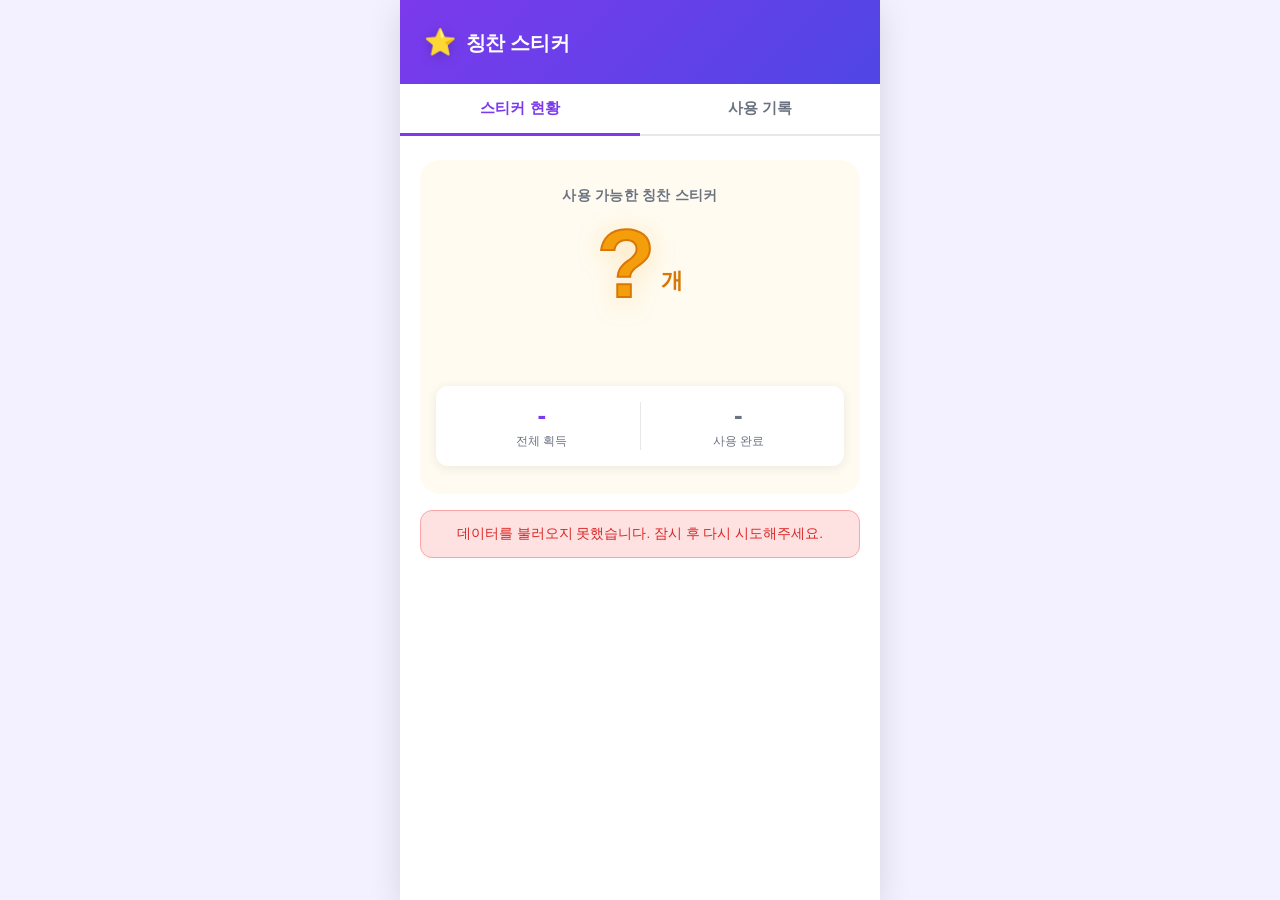
==== sticker/index.html @ 3e8200b6 "Add general user page (index.html, user.css, user.js)" ====
<!DOCTYPE html>
<html lang="ko">
<head>
  <meta charset="UTF-8">
  <meta name="viewport" content="width=device-width, initial-scale=1.0">
  <title>칭찬 스티커</title>
  <link rel="stylesheet" href="user.css">
</head>
<body>
  <div class="page">

    <header class="user-header">
      <div class="user-header-title">
        <span class="user-header-icon">⭐</span>
        <span>칭찬 스티커</span>
      </div>
    </header>

    <!-- 탭 바 -->
    <div class="user-tab-bar">
      <button class="user-tab-btn active" data-tab="status">스티커 현황</button>
      <button class="user-tab-btn" data-tab="history">사용 기록</button>
    </div>

    <main class="user-main">

      <!-- ── 탭 1: 스티커 현황 ── -->
      <div class="user-tab-pane" id="user-pane-status">
        <div class="status-card">
          <p class="status-label">사용 가능한 칭찬 스티커</p>
          <div class="status-big">
            <span class="status-number" id="available-count">·</span>
            <span class="status-unit">개</span>
          </div>
          <div class="star-display" id="star-display"></div>
          <div class="status-sub">
            <div class="status-sub-item">
              <span class="sub-num" id="total-count">-</span>
              <span class="sub-label">전체 획득</span>
            </div>
            <div class="status-sub-divider"></div>
            <div class="status-sub-item">
              <span class="sub-num used" id="used-count">-</span>
              <span class="sub-label">사용 완료</span>
            </div>
          </div>
        </div>

        <div class="error-banner" id="status-error" style="display:none">
          데이터를 불러오지 못했습니다. 잠시 후 다시 시도해주세요.
        </div>
      </div>

      <!-- ── 탭 2: 사용 기록 ── -->
      <div class="user-tab-pane" id="user-pane-history" style="display:none">
        <div class="history-card">
          <div class="history-header">
            <h2 class="history-title">스티커 사용 기록</h2>
            <button class="refresh-btn" id="history-refresh-btn">🔄</button>
          </div>
          <div id="history-list">
            <p class="loading-msg">로딩 중...</p>
          </div>
        </div>

        <div class="error-banner" id="history-error" style="display:none">
          기록을 불러오지 못했습니다. 잠시 후 다시 시도해주세요.
        </div>
      </div>

    </main>
  </div>

  <script src="config.js"></script>
  <script src="user.js"></script>
</body>
</html>
---- sticker/user.css ----
/* ===================== 변수 ===================== */
:root {
  --star:         #F59E0B;
  --star-dark:    #D97706;
  --star-light:   #FEF3C7;
  --primary:      #7C3AED;
  --primary-light:#EDE9FE;
  --used:         #6B7280;
  --bg:           #FFFBF0;
  --surface:      #FFFFFF;
  --text:         #1F2937;
  --text-muted:   #6B7280;
  --border:       #E5E7EB;
  --radius:       20px;
  --radius-sm:    12px;
  --shadow:       0 2px 12px rgba(0,0,0,.08);
  --shadow-lg:    0 8px 32px rgba(0,0,0,.12);
}

*, *::before, *::after { box-sizing: border-box; margin: 0; padding: 0; }

body {
  font-family: -apple-system, BlinkMacSystemFont, 'Segoe UI', 'Noto Sans KR', 'Apple SD Gothic Neo', sans-serif;
  background: #F3F0FF;
  min-height: 100vh;
  color: var(--text);
  line-height: 1.6;
}

/* ===================== 레이아웃 ===================== */
.page {
  max-width: 480px;
  margin: 0 auto;
  min-height: 100vh;
  background: white;
  box-shadow: var(--shadow-lg);
}

/* ===================== 헤더 ===================== */
.user-header {
  background: linear-gradient(135deg, #7C3AED 0%, #4F46E5 100%);
  padding: 22px 24px 20px;
}

.user-header-title {
  display: flex;
  align-items: center;
  gap: 10px;
  font-size: 20px;
  font-weight: 800;
  color: white;
  letter-spacing: -.3px;
}

.user-header-icon {
  font-size: 26px;
  filter: drop-shadow(0 2px 6px rgba(0,0,0,.2));
}

/* ===================== 탭 바 ===================== */
.user-tab-bar {
  display: flex;
  background: white;
  border-bottom: 2px solid var(--border);
  position: sticky;
  top: 0;
  z-index: 10;
}

.user-tab-btn {
  flex: 1;
  padding: 15px 10px;
  background: none;
  border: none;
  border-bottom: 3px solid transparent;
  margin-bottom: -2px;
  font-size: 15px;
  font-weight: 600;
  color: var(--text-muted);
  cursor: pointer;
  font-family: inherit;
  transition: color .2s, border-color .2s;
}

.user-tab-btn.active {
  color: var(--primary);
  border-bottom-color: var(--primary);
}

/* ===================== 메인 ===================== */
.user-main {
  padding: 24px 20px 48px;
}

/* ===================== 현황 탭 ===================== */
.status-card {
  text-align: center;
  padding: 24px 16px 28px;
  background: var(--bg);
  border-radius: var(--radius);
  margin-bottom: 16px;
}

.status-label {
  font-size: 14px;
  font-weight: 600;
  color: var(--text-muted);
  margin-bottom: 10px;
  letter-spacing: .02em;
}

.status-big {
  display: flex;
  align-items: flex-end;
  justify-content: center;
  gap: 6px;
  margin-bottom: 6px;
}

.status-number {
  font-size: 96px;
  font-weight: 900;
  color: var(--star);
  line-height: 1;
  -webkit-text-stroke: 2px var(--star-dark);
  filter: drop-shadow(0 4px 12px rgba(245,158,11,.25));
  transition: all .4s cubic-bezier(.34,1.56,.64,1);
}

.status-unit {
  font-size: 22px;
  font-weight: 700;
  color: var(--star-dark);
  padding-bottom: 14px;
}

/* 별 표시 영역 */
.star-display {
  display: flex;
  flex-wrap: wrap;
  justify-content: center;
  gap: 4px;
  padding: 16px 8px;
  min-height: 60px;
  align-content: flex-start;
}

.display-star {
  font-size: 26px;
  display: inline-block;
  animation: star-pop .35s cubic-bezier(.34,1.56,.64,1) both;
}

@keyframes star-pop {
  from { transform: scale(0) rotate(-15deg); opacity: 0; }
  to   { transform: scale(1) rotate(0deg);   opacity: 1; }
}

.star-more {
  display: inline-flex;
  align-items: center;
  justify-content: center;
  background: var(--star);
  color: white;
  font-size: 13px;
  font-weight: 800;
  padding: 4px 10px;
  border-radius: 100px;
  align-self: center;
  margin-left: 4px;
}

.no-sticker-msg {
  color: var(--text-muted);
  font-size: 15px;
  padding: 8px;
}

/* 하단 통계 */
.status-sub {
  display: flex;
  align-items: stretch;
  background: white;
  border-radius: var(--radius-sm);
  padding: 16px 24px;
  margin-top: 8px;
  box-shadow: var(--shadow);
}

.status-sub-item {
  flex: 1;
  display: flex;
  flex-direction: column;
  align-items: center;
  gap: 4px;
}

.status-sub-divider {
  width: 1px;
  background: var(--border);
  margin: 0 16px;
  flex-shrink: 0;
}

.sub-num {
  font-size: 26px;
  font-weight: 800;
  color: var(--primary);
  line-height: 1;
}
.sub-num.used { color: var(--used); }

.sub-label {
  font-size: 11.5px;
  color: var(--text-muted);
  font-weight: 500;
}

/* ===================== 사용 기록 탭 ===================== */
.history-card {
  background: white;
}

.history-header {
  display: flex;
  align-items: center;
  justify-content: space-between;
  margin-bottom: 16px;
}

.history-title {
  font-size: 16px;
  font-weight: 700;
  color: var(--text);
}

.refresh-btn {
  background: none;
  border: 1px solid var(--border);
  border-radius: 8px;
  padding: 6px 10px;
  font-size: 14px;
  cursor: pointer;
  transition: background .15s;
}
.refresh-btn:hover { background: var(--bg); }

.history-item {
  display: flex;
  align-items: center;
  padding: 14px 16px;
  background: var(--bg);
  border-radius: var(--radius-sm);
  margin-bottom: 10px;
  gap: 12px;
  transition: transform .15s;
}
.history-item:hover { transform: translateX(3px); }

.history-date {
  font-size: 14px;
  font-weight: 600;
  color: var(--text);
  flex: 1;
  white-space: nowrap;
}

.history-stars-row {
  font-size: 18px;
  letter-spacing: 1px;
  flex-shrink: 0;
}

.history-count-badge {
  background: var(--star-light);
  color: var(--star-dark);
  font-size: 13px;
  font-weight: 800;
  padding: 4px 10px;
  border-radius: 100px;
  white-space: nowrap;
  flex-shrink: 0;
}

/* ===================== 공통 ===================== */
.empty-msg,
.loading-msg {
  text-align: center;
  color: var(--text-muted);
  font-size: 15px;
  padding: 48px 20px;
  line-height: 1.8;
}

.error-banner {
  background: #FEE2E2;
  color: #DC2626;
  border: 1px solid #FCA5A5;
  border-radius: var(--radius-sm);
  padding: 12px 16px;
  font-size: 13.5px;
  margin-top: 12px;
  text-align: center;
}
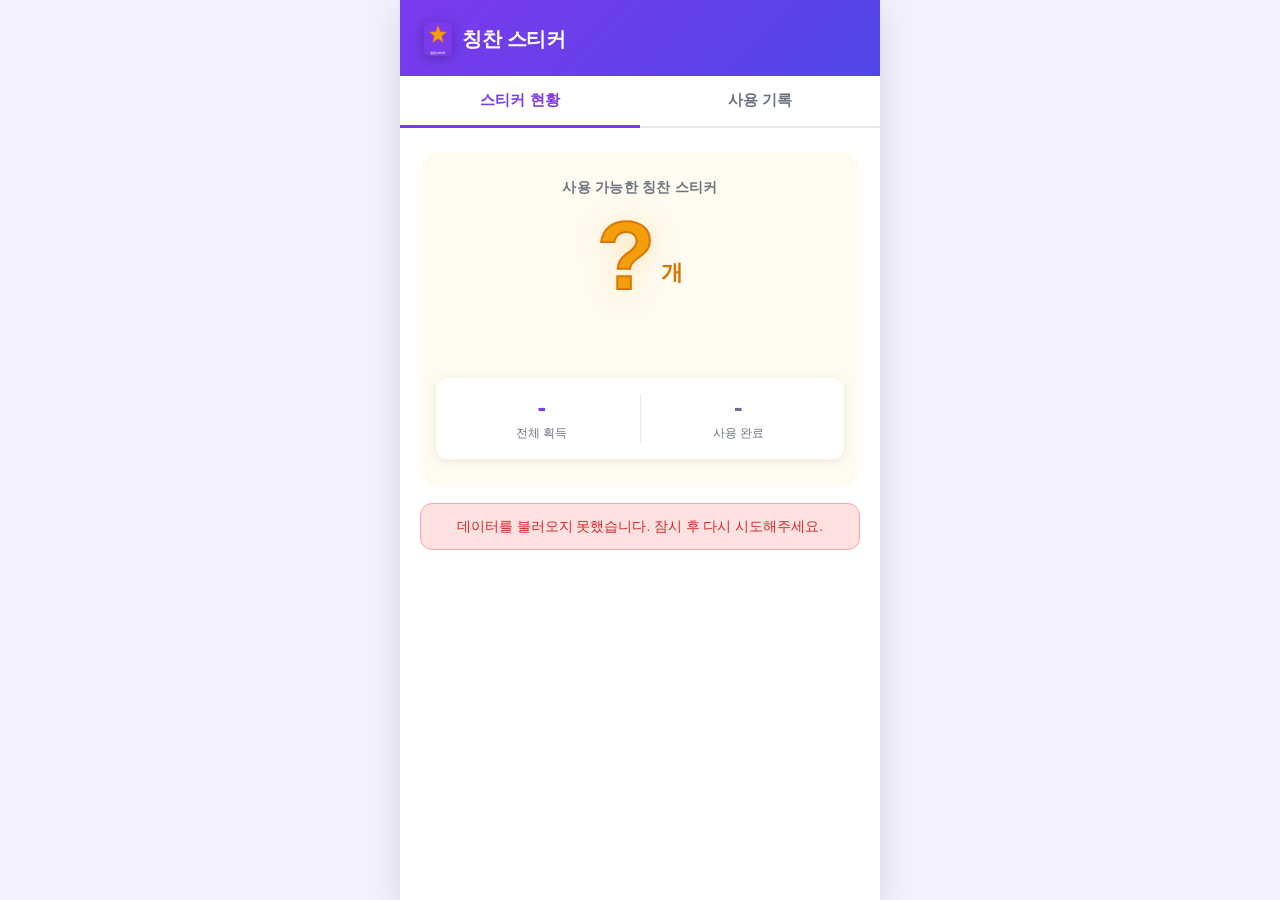
==== commit f2a445ba: "Add icon, preset star count, update API URL" ====
--- a/sticker/index.html
+++ b/sticker/index.html
@@ -4,6 +4,7 @@
   <meta charset="UTF-8">
   <meta name="viewport" content="width=device-width, initial-scale=1.0">
   <title>칭찬 스티커</title>
+  <link rel="icon" href="icon.svg" type="image/svg+xml">
   <link rel="stylesheet" href="user.css">
 </head>
 <body>
@@ -11,7 +12,7 @@
 
     <header class="user-header">
       <div class="user-header-title">
-        <span class="user-header-icon">⭐</span>
+        <img src="icon.svg" alt="칭찬스티커" class="user-header-icon-img">
         <span>칭찬 스티커</span>
       </div>
     </header>
--- a/sticker/user.css
+++ b/sticker/user.css
@@ -57,6 +57,13 @@
   filter: drop-shadow(0 2px 6px rgba(0,0,0,.2));
 }
 
+.user-header-icon-img {
+  width: 28px;
+  height: 34px;
+  object-fit: contain;
+  filter: drop-shadow(0 2px 6px rgba(0,0,0,.25));
+}
+
 /* ===================== 탭 바 ===================== */
 .user-tab-bar {
   display: flex;
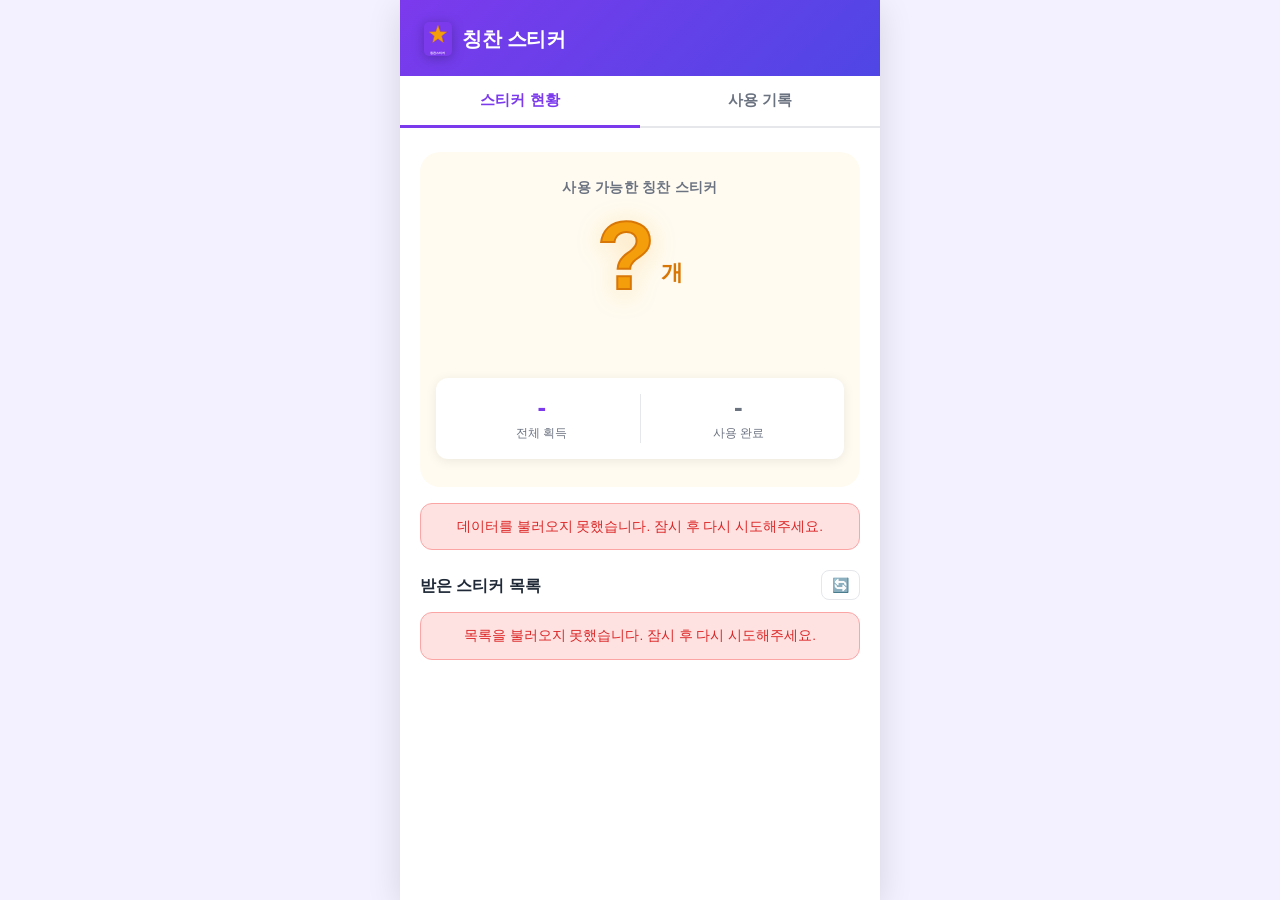
==== commit 896d1c27: "Add unused stickers list to status tab on user page" ====
--- a/sticker/index.html
+++ b/sticker/index.html
@@ -2,9 +2,14 @@
 <html lang="ko">
 <head>
   <meta charset="UTF-8">
-  <meta name="viewport" content="width=device-width, initial-scale=1.0">
+  <meta name="viewport" content="width=device-width, initial-scale=1.0, maximum-scale=1.0, user-scalable=no">
   <title>칭찬 스티커</title>
   <link rel="icon" href="icon.svg" type="image/svg+xml">
+  <link rel="manifest" href="manifest.json">
+  <meta name="theme-color" content="#7C3AED">
+  <meta name="mobile-web-app-capable" content="yes">
+  <meta name="apple-mobile-web-app-capable" content="yes">
+  <meta name="apple-mobile-web-app-title" content="칭찬스티커">
   <link rel="stylesheet" href="user.css">
 </head>
 <body>
@@ -50,6 +55,19 @@
         <div class="error-banner" id="status-error" style="display:none">
           데이터를 불러오지 못했습니다. 잠시 후 다시 시도해주세요.
         </div>
+
+        <div class="unused-section">
+          <div class="unused-header">
+            <h2 class="unused-title">받은 스티커 목록</h2>
+            <button class="refresh-btn" id="unused-refresh-btn">🔄</button>
+          </div>
+          <div id="unused-list">
+            <p class="loading-msg">로딩 중...</p>
+          </div>
+          <div class="error-banner" id="unused-error" style="display:none">
+            목록을 불러오지 못했습니다. 잠시 후 다시 시도해주세요.
+          </div>
+        </div>
       </div>
 
       <!-- ── 탭 2: 사용 기록 ── -->
@@ -74,5 +92,10 @@
 
   <script src="config.js"></script>
   <script src="user.js"></script>
+  <script>
+    if ('serviceWorker' in navigator) {
+      navigator.serviceWorker.register('./sw.js');
+    }
+  </script>
 </body>
 </html>
--- a/sticker/user.css
+++ b/sticker/user.css
@@ -223,6 +223,30 @@
   font-weight: 500;
 }
 
+/* ===================== 받은 스티커 목록 ===================== */
+.unused-section {
+  margin-top: 20px;
+}
+
+.unused-header {
+  display: flex;
+  align-items: center;
+  justify-content: space-between;
+  margin-bottom: 12px;
+}
+
+.unused-title {
+  font-size: 16px;
+  font-weight: 700;
+  color: var(--text);
+}
+
+.no-reason {
+  color: var(--text-muted) !important;
+  font-weight: 500 !important;
+  font-style: italic;
+}
+
 /* ===================== 사용 기록 탭 ===================== */
 .history-card {
   background: white;
@@ -264,18 +288,28 @@
 }
 .history-item:hover { transform: translateX(3px); }
 
+.history-info {
+  flex: 1;
+  display: flex;
+  flex-direction: column;
+  gap: 2px;
+  min-width: 0;
+}
+
+.history-reason {
+  font-size: 14px;
+  font-weight: 700;
+  color: var(--text);
+  overflow: hidden;
+  text-overflow: ellipsis;
+  white-space: nowrap;
+}
+
 .history-date {
-  font-size: 14px;
-  font-weight: 600;
-  color: var(--text);
-  flex: 1;
+  font-size: 11.5px;
+  font-weight: 500;
+  color: var(--text-muted);
   white-space: nowrap;
-}
-
-.history-stars-row {
-  font-size: 18px;
-  letter-spacing: 1px;
-  flex-shrink: 0;
 }
 
 .history-count-badge {
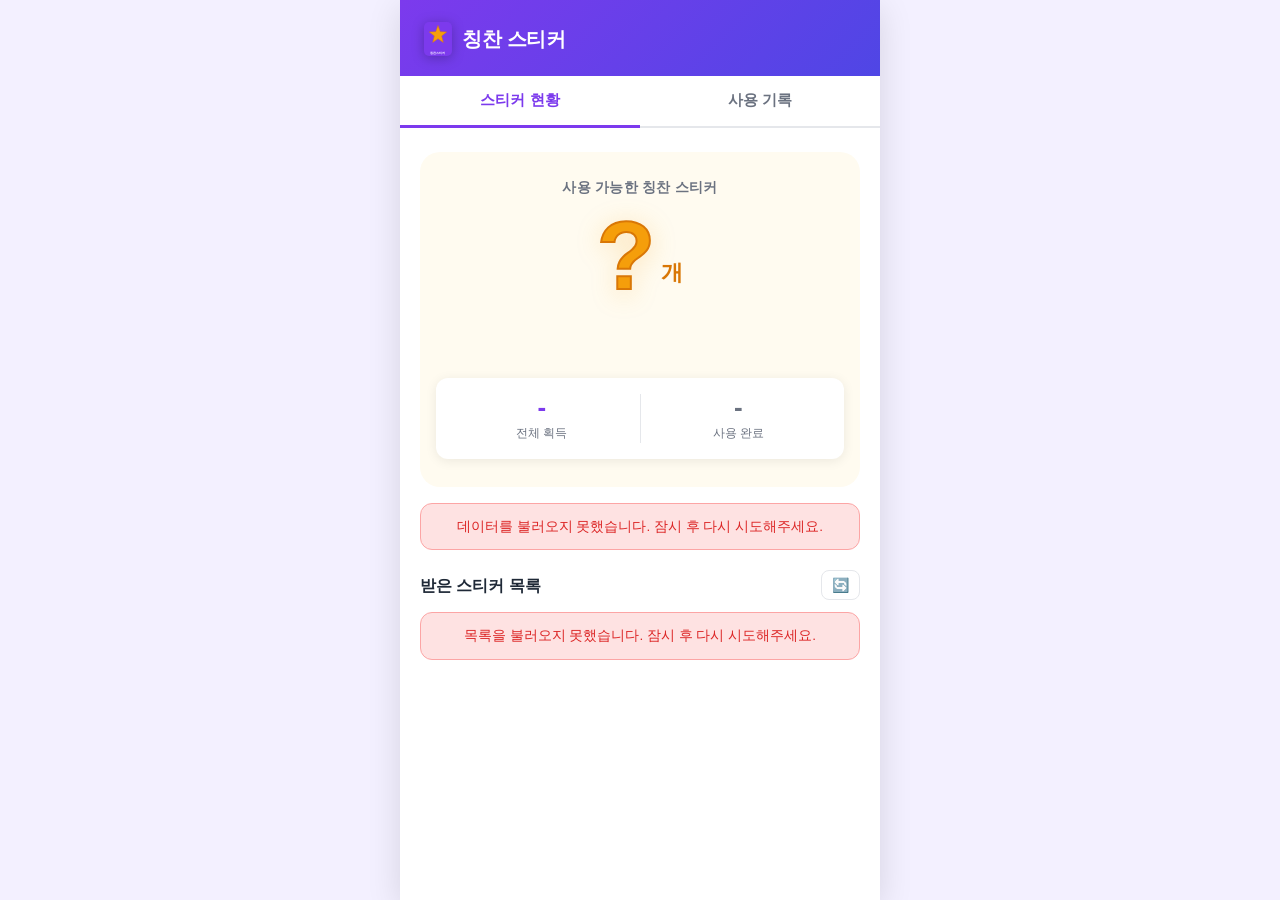
==== commit 73ce7fe7: "Add PWA install banner and header button, update Apps Script URL" ====
--- a/sticker/index.html
+++ b/sticker/index.html
@@ -20,7 +20,23 @@
         <img src="icon.svg" alt="칭찬스티커" class="user-header-icon-img">
         <span>칭찬 스티커</span>
       </div>
+      <button id="header-install-btn" class="header-install-btn" style="display:none">
+        ⬇ 설치
+      </button>
     </header>
+
+    <!-- 설치 배너 -->
+    <div id="install-banner" style="display:none">
+      <div class="install-banner-inner">
+        <img src="icon.svg" alt="" class="install-banner-icon">
+        <div class="install-banner-text">
+          <strong>홈 화면에 앱으로 설치</strong>
+          <span>더 빠르게 칭찬 스티커를 확인하세요</span>
+        </div>
+        <button id="install-btn" class="install-confirm-btn">설치</button>
+        <button id="install-dismiss-btn" class="install-dismiss-btn">✕</button>
+      </div>
+    </div>
 
     <!-- 탭 바 -->
     <div class="user-tab-bar">
--- a/sticker/user.css
+++ b/sticker/user.css
@@ -40,7 +40,102 @@
 .user-header {
   background: linear-gradient(135deg, #7C3AED 0%, #4F46E5 100%);
   padding: 22px 24px 20px;
-}
+  display: flex;
+  align-items: center;
+  justify-content: space-between;
+}
+
+.header-install-btn {
+  background: rgba(255,255,255,.2);
+  color: white;
+  border: 1px solid rgba(255,255,255,.4);
+  border-radius: 8px;
+  padding: 7px 13px;
+  font-size: 12.5px;
+  font-weight: 700;
+  cursor: pointer;
+  font-family: inherit;
+  align-items: center;
+  gap: 4px;
+  white-space: nowrap;
+  flex-shrink: 0;
+  transition: background .15s;
+}
+.header-install-btn:active { background: rgba(255,255,255,.35); }
+
+/* ── 설치 배너 ── */
+#install-banner {
+  background: linear-gradient(135deg, #6D28D9 0%, #4338CA 100%);
+  padding: 12px 16px;
+  border-bottom: 1px solid rgba(255,255,255,.1);
+}
+
+.install-banner-inner {
+  display: flex;
+  align-items: center;
+  gap: 10px;
+  max-width: 480px;
+  margin: 0 auto;
+}
+
+.install-banner-icon {
+  width: 34px;
+  height: 41px;
+  flex-shrink: 0;
+  filter: drop-shadow(0 2px 6px rgba(0,0,0,.25));
+}
+
+.install-banner-text {
+  flex: 1;
+  min-width: 0;
+  display: flex;
+  flex-direction: column;
+  gap: 1px;
+  color: white;
+}
+
+.install-banner-text strong {
+  font-size: 13.5px;
+  font-weight: 800;
+}
+
+.install-banner-text span {
+  font-size: 11px;
+  opacity: .85;
+}
+
+.install-confirm-btn {
+  background: white;
+  color: #7C3AED;
+  border: none;
+  border-radius: 8px;
+  padding: 8px 16px;
+  font-size: 13.5px;
+  font-weight: 700;
+  cursor: pointer;
+  flex-shrink: 0;
+  font-family: inherit;
+  transition: transform .1s;
+}
+.install-confirm-btn:active { transform: scale(.96); }
+
+.install-dismiss-btn {
+  background: rgba(255,255,255,.2);
+  color: white;
+  border: none;
+  border-radius: 6px;
+  width: 28px;
+  height: 28px;
+  font-size: 13px;
+  cursor: pointer;
+  display: flex;
+  align-items: center;
+  justify-content: center;
+  flex-shrink: 0;
+  font-family: inherit;
+  transition: background .15s;
+}
+.install-dismiss-btn:hover { background: rgba(255,255,255,.3); }
 
 .user-header-title {
   display: flex;
